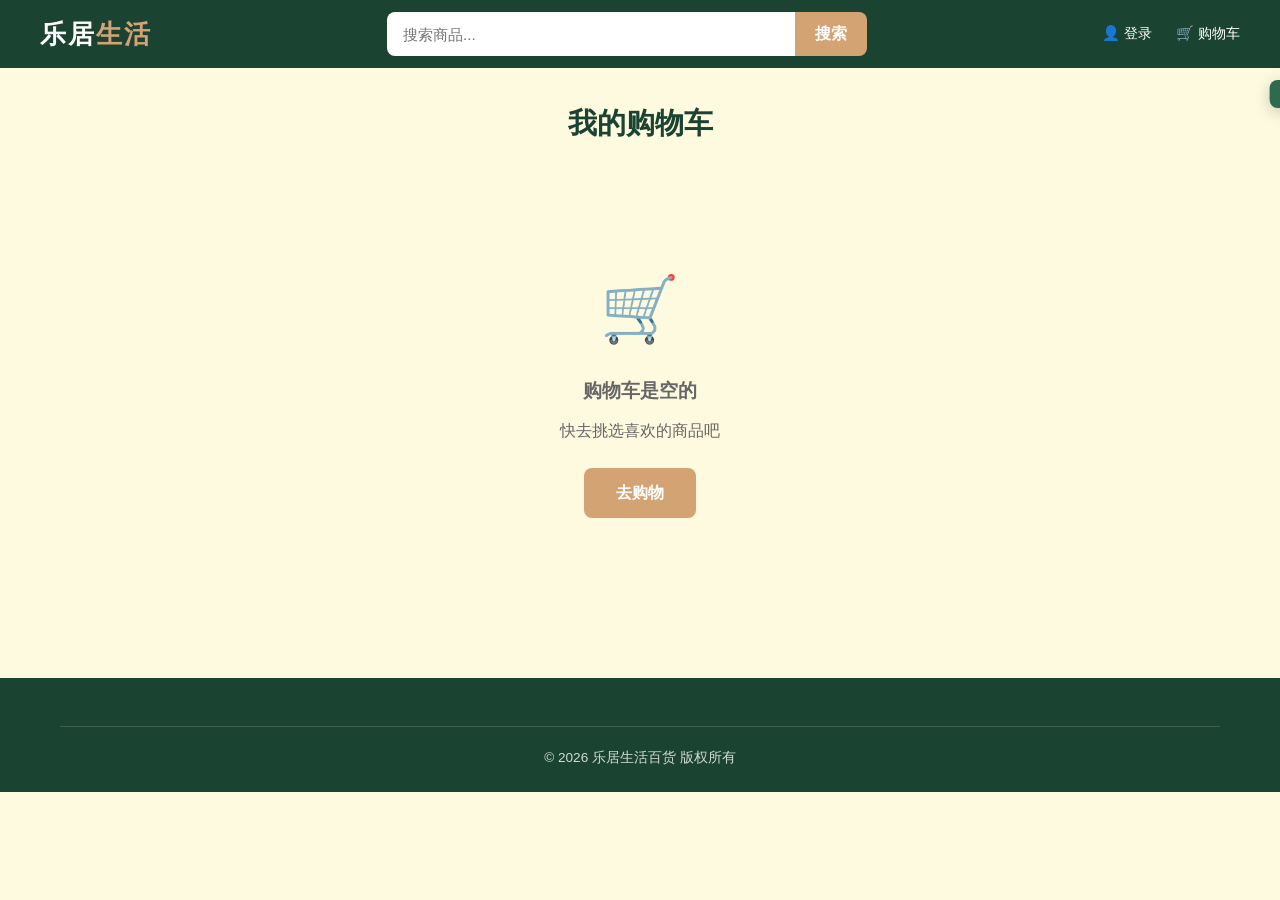
==== cart.html @ b3334b3d "feat: 创建乐居生活家居百货电商网站 完整的前端电商网站，包含以下功能模块： - 首页：Hero横幅、热门分类、热销推荐、新品上市 - 商品列表：分类筛选、价格区间、排序功能 - 商品详情：图片展" ====
<!DOCTYPE html>
<html lang="zh-CN">
<head>
  <meta charset="UTF-8">
  <meta name="viewport" content="width=device-width, initial-scale=1.0">
  <title>购物车 - 乐居生活</title>
  <link rel="stylesheet" href="css/style.css">
</head>
<body>

<header class="site-header">
  <div class="container header-top">
    <div class="logo"><a href="store.html">乐居<span>生活</span></a></div>
    <div class="header-search">
      <input type="text" id="searchInput" placeholder="搜索商品...">
      <button onclick="handleSearch()">搜索</button>
    </div>
    <div class="header-actions">
      <a href="login.html" id="userLink">&#x1F464; 登录</a>
      <a href="cart.html">&#x1F6D2; 购物车 <span class="cart-count" id="cartCount">0</span></a>
    </div>
  </div>
</header>

<div class="container">
  <h2 class="section-title" style="padding-top:32px">我的购物车</h2>
  <div class="cart-page" id="cartPage">
    <!-- 由 JS 渲染 -->
  </div>
</div>

<footer class="site-footer" style="margin-top:60px">
  <div class="container">
    <div class="footer-bottom">&copy; 2026 乐居生活百货 版权所有</div>
  </div>
</footer>

<div class="toast" id="toast"></div>
<script src="js/app.js"></script>
<script>
  function renderCart() {
    const cart = getCart();
    const page = document.getElementById('cartPage');

    if (cart.length === 0) {
      page.innerHTML = `
        <div class="cart-empty" style="grid-column:1/-1">
          <div class="icon">&#x1F6D2;</div>
          <h3>购物车是空的</h3>
          <p style="margin:12px 0 24px">快去挑选喜欢的商品吧</p>
          <a href="products.html" class="btn btn-primary">去购物</a>
        </div>`;
      return;
    }

    let subtotal = 0;
    let itemsHtml = '';
    cart.forEach(item => {
      const p = products.find(pr => pr.id === item.id);
      if (!p) return;
      const lineTotal = p.price * item.qty;
      subtotal += lineTotal;
      itemsHtml += `
        <div class="cart-item">
          <div class="cart-item-image">${p.icon}</div>
          <div class="cart-item-info">
            <h3><a href="product-detail.html?id=${p.id}">${p.name}</a></h3>
            <p class="spec">${getCategoryName(p.category)}</p>
            <div class="quantity-selector" style="margin:0">
              <button onclick="updateQty(${p.id}, -1)">-</button>
              <input type="number" value="${item.qty}" min="1" max="${p.stock}" onchange="setQty(${p.id}, this.value)" style="width:48px">
              <button onclick="updateQty(${p.id}, 1)">+</button>
            </div>
          </div>
          <div style="text-align:right">
            <div class="cart-item-price">&yen;${lineTotal.toFixed(2)}</div>
            <button class="cart-item-remove" onclick="removeFromCart(${p.id})">删除</button>
          </div>
        </div>`;
    });

    const shipping = subtotal >= 99 ? 0 : 10;
    const total = subtotal + shipping;

    page.innerHTML = `
      <div class="cart-items">${itemsHtml}</div>
      <div class="cart-summary">
        <h2>订单摘要</h2>
        <div class="summary-row"><span>商品小计</span><span>&yen;${subtotal.toFixed(2)}</span></div>
        <div class="summary-row"><span>运费</span><span>${shipping === 0 ? '免运费' : '&yen;' + shipping.toFixed(2)}</span></div>
        ${subtotal < 99 ? '<div class="summary-row" style="font-size:.85rem;color:var(--accent)">再购 &yen;' + (99 - subtotal).toFixed(2) + ' 即可免运费</div>' : ''}
        <div class="summary-row total"><span>合计</span><span>&yen;${total.toFixed(2)}</span></div>
        <a href="checkout.html" class="btn btn-primary btn-block" style="margin-top:20px">去结算</a>
        <a href="products.html" class="btn btn-outline btn-block" style="margin-top:10px;border-color:var(--primary);color:var(--primary)">继续购物</a>
      </div>`;
  }

  function updateQty(id, delta) {
    const cart = getCart();
    const item = cart.find(i => i.id === id);
    if (item) {
      item.qty += delta;
      if (item.qty < 1) item.qty = 1;
      const p = products.find(pr => pr.id === id);
      if (p && item.qty > p.stock) item.qty = p.stock;
      saveCart(cart);
      renderCart();
      updateCartCount();
    }
  }

  function setQty(id, val) {
    const cart = getCart();
    const item = cart.find(i => i.id === id);
    if (item) {
      let q = parseInt(val);
      if (isNaN(q) || q < 1) q = 1;
      const p = products.find(pr => pr.id === id);
      if (p && q > p.stock) q = p.stock;
      item.qty = q;
      saveCart(cart);
      renderCart();
      updateCartCount();
    }
  }

  function removeFromCart(id) {
    let cart = getCart().filter(i => i.id !== id);
    saveCart(cart);
    renderCart();
    updateCartCount();
    showToast('已从购物车移除');
  }

  renderCart();
  updateCartCount();
  updateUserLink();
</script>
</body>
</html>
---- css/style.css ----
/* ========== 基础重置与变量 ========== */
:root {
  --primary: #2d6a4f;
  --primary-light: #40916c;
  --primary-dark: #1b4332;
  --accent: #d4a373;
  --accent-light: #e9c46a;
  --bg: #fefae0;
  --bg-light: #fff;
  --text: #333;
  --text-light: #666;
  --border: #e0e0e0;
  --shadow: 0 2px 12px rgba(0,0,0,.08);
  --radius: 8px;
  --max-width: 1200px;
}

*, *::before, *::after { margin: 0; padding: 0; box-sizing: border-box; }

body {
  font-family: "PingFang SC", "Hiragino Sans GB", "Microsoft YaHei", sans-serif;
  color: var(--text);
  background: var(--bg);
  line-height: 1.6;
}

a { color: inherit; text-decoration: none; }
img { max-width: 100%; display: block; }
button, input, select, textarea { font-family: inherit; font-size: inherit; }
ul { list-style: none; }

.container { max-width: var(--max-width); margin: 0 auto; padding: 0 20px; }

/* ========== 头部导航 ========== */
.site-header {
  background: var(--primary-dark);
  color: #fff;
  position: sticky;
  top: 0;
  z-index: 1000;
}

.header-top {
  display: flex;
  align-items: center;
  justify-content: space-between;
  padding: 12px 0;
}

.logo {
  font-size: 1.6rem;
  font-weight: 700;
  letter-spacing: 2px;
}

.logo span { color: var(--accent); }

.header-search {
  flex: 1;
  max-width: 480px;
  margin: 0 40px;
  display: flex;
}

.header-search input {
  flex: 1;
  padding: 10px 16px;
  border: none;
  border-radius: var(--radius) 0 0 var(--radius);
  outline: none;
  font-size: .95rem;
}

.header-search button {
  padding: 10px 20px;
  background: var(--accent);
  border: none;
  border-radius: 0 var(--radius) var(--radius) 0;
  color: #fff;
  cursor: pointer;
  font-weight: 600;
  transition: background .2s;
}

.header-search button:hover { background: var(--accent-light); }

.header-actions {
  display: flex;
  align-items: center;
  gap: 24px;
}

.header-actions a {
  color: #fff;
  font-size: .9rem;
  display: flex;
  align-items: center;
  gap: 6px;
  transition: color .2s;
}

.header-actions a:hover { color: var(--accent); }

.cart-count {
  background: var(--accent);
  color: #fff;
  font-size: .75rem;
  padding: 1px 7px;
  border-radius: 10px;
  margin-left: 2px;
}

/* 主导航 */
.main-nav {
  background: var(--primary);
}

.main-nav ul {
  display: flex;
  gap: 0;
}

.main-nav a {
  display: block;
  padding: 10px 24px;
  color: #fff;
  font-size: .95rem;
  transition: background .2s;
}

.main-nav a:hover,
.main-nav a.active {
  background: var(--primary-light);
}

/* ========== Hero 横幅 ========== */
.hero {
  background: linear-gradient(135deg, var(--primary-dark) 0%, var(--primary) 100%);
  color: #fff;
  padding: 80px 0;
  text-align: center;
}

.hero h1 {
  font-size: 2.8rem;
  margin-bottom: 16px;
  font-weight: 700;
}

.hero p {
  font-size: 1.2rem;
  opacity: .9;
  margin-bottom: 32px;
}

.btn {
  display: inline-block;
  padding: 12px 32px;
  border-radius: var(--radius);
  font-weight: 600;
  cursor: pointer;
  transition: all .2s;
  border: none;
  font-size: 1rem;
}

.btn-primary {
  background: var(--accent);
  color: #fff;
}

.btn-primary:hover { background: var(--accent-light); }

.btn-outline {
  border: 2px solid #fff;
  color: #fff;
  background: transparent;
}

.btn-outline:hover {
  background: #fff;
  color: var(--primary-dark);
}

.btn-sm { padding: 8px 20px; font-size: .9rem; }

.btn-block { display: block; width: 100%; text-align: center; }

/* ========== 分类区域 ========== */
.section { padding: 60px 0; }

.section-title {
  text-align: center;
  font-size: 1.8rem;
  margin-bottom: 12px;
  color: var(--primary-dark);
}

.section-subtitle {
  text-align: center;
  color: var(--text-light);
  margin-bottom: 40px;
}

.categories-grid {
  display: grid;
  grid-template-columns: repeat(auto-fit, minmax(180px, 1fr));
  gap: 20px;
}

.category-card {
  background: var(--bg-light);
  border-radius: var(--radius);
  padding: 30px 20px;
  text-align: center;
  box-shadow: var(--shadow);
  transition: transform .2s, box-shadow .2s;
  cursor: pointer;
}

.category-card:hover {
  transform: translateY(-4px);
  box-shadow: 0 8px 24px rgba(0,0,0,.12);
}

.category-icon {
  font-size: 2.5rem;
  margin-bottom: 12px;
}

.category-card h3 {
  font-size: 1.05rem;
  color: var(--primary-dark);
}

/* ========== 商品卡片 ========== */
.products-grid {
  display: grid;
  grid-template-columns: repeat(auto-fill, minmax(260px, 1fr));
  gap: 24px;
}

.product-card {
  background: var(--bg-light);
  border-radius: var(--radius);
  overflow: hidden;
  box-shadow: var(--shadow);
  transition: transform .2s, box-shadow .2s;
}

.product-card:hover {
  transform: translateY(-4px);
  box-shadow: 0 8px 24px rgba(0,0,0,.12);
}

.product-image {
  width: 100%;
  height: 240px;
  background: #f0ead2;
  display: flex;
  align-items: center;
  justify-content: center;
  font-size: 4rem;
  color: var(--primary);
  position: relative;
}

.product-badge {
  position: absolute;
  top: 12px;
  left: 12px;
  background: #e63946;
  color: #fff;
  padding: 3px 10px;
  border-radius: 4px;
  font-size: .8rem;
  font-weight: 600;
}

.product-info { padding: 16px; }

.product-info h3 {
  font-size: 1rem;
  margin-bottom: 8px;
  color: var(--text);
}

.product-info .desc {
  font-size: .85rem;
  color: var(--text-light);
  margin-bottom: 12px;
  display: -webkit-box;
  -webkit-line-clamp: 2;
  -webkit-box-orient: vertical;
  overflow: hidden;
}

.product-price {
  display: flex;
  align-items: baseline;
  gap: 8px;
  margin-bottom: 12px;
}

.price-current {
  font-size: 1.3rem;
  font-weight: 700;
  color: #e63946;
}

.price-original {
  font-size: .9rem;
  color: #999;
  text-decoration: line-through;
}

.product-actions {
  display: flex;
  gap: 8px;
}

.product-actions .btn { flex: 1; text-align: center; }

/* ========== 商品详情页 ========== */
.product-detail {
  display: grid;
  grid-template-columns: 1fr 1fr;
  gap: 48px;
  padding: 40px 0;
}

.detail-gallery {
  background: #f0ead2;
  border-radius: var(--radius);
  display: flex;
  align-items: center;
  justify-content: center;
  min-height: 400px;
  font-size: 8rem;
  color: var(--primary);
}

.detail-info h1 {
  font-size: 1.6rem;
  margin-bottom: 12px;
}

.detail-info .price {
  font-size: 2rem;
  color: #e63946;
  font-weight: 700;
  margin-bottom: 20px;
}

.detail-info .meta {
  color: var(--text-light);
  font-size: .9rem;
  margin-bottom: 24px;
  line-height: 2;
}

.quantity-selector {
  display: flex;
  align-items: center;
  gap: 0;
  margin-bottom: 24px;
}

.quantity-selector button {
  width: 36px;
  height: 36px;
  border: 1px solid var(--border);
  background: var(--bg-light);
  cursor: pointer;
  font-size: 1.2rem;
  display: flex;
  align-items: center;
  justify-content: center;
}

.quantity-selector input {
  width: 60px;
  height: 36px;
  border: 1px solid var(--border);
  border-left: none;
  border-right: none;
  text-align: center;
  font-size: 1rem;
}

.detail-actions {
  display: flex;
  gap: 12px;
  margin-bottom: 32px;
}

.detail-tabs { margin-top: 20px; }

.tab-headers {
  display: flex;
  border-bottom: 2px solid var(--border);
}

.tab-headers button {
  padding: 10px 24px;
  background: none;
  border: none;
  cursor: pointer;
  font-size: .95rem;
  color: var(--text-light);
  border-bottom: 2px solid transparent;
  margin-bottom: -2px;
  transition: all .2s;
}

.tab-headers button.active {
  color: var(--primary);
  border-bottom-color: var(--primary);
}

.tab-content { padding: 20px 0; font-size: .95rem; line-height: 1.8; }

/* ========== 购物车 ========== */
.cart-page {
  display: grid;
  grid-template-columns: 1fr 360px;
  gap: 32px;
  padding: 40px 0;
}

.cart-items { background: var(--bg-light); border-radius: var(--radius); padding: 24px; }

.cart-item {
  display: flex;
  gap: 20px;
  padding: 20px 0;
  border-bottom: 1px solid var(--border);
  align-items: center;
}

.cart-item:last-child { border-bottom: none; }

.cart-item-image {
  width: 100px;
  height: 100px;
  background: #f0ead2;
  border-radius: var(--radius);
  display: flex;
  align-items: center;
  justify-content: center;
  font-size: 2.5rem;
  flex-shrink: 0;
}

.cart-item-info { flex: 1; }

.cart-item-info h3 { font-size: 1rem; margin-bottom: 4px; }

.cart-item-info .spec { font-size: .85rem; color: var(--text-light); margin-bottom: 8px; }

.cart-item-price {
  font-size: 1.1rem;
  font-weight: 700;
  color: #e63946;
}

.cart-item-remove {
  background: none;
  border: none;
  color: #999;
  cursor: pointer;
  font-size: .85rem;
  transition: color .2s;
}

.cart-item-remove:hover { color: #e63946; }

.cart-empty {
  text-align: center;
  padding: 60px 20px;
  color: var(--text-light);
}

.cart-empty .icon { font-size: 4rem; margin-bottom: 16px; }

.cart-summary {
  background: var(--bg-light);
  border-radius: var(--radius);
  padding: 24px;
  position: sticky;
  top: 100px;
  height: fit-content;
}

.cart-summary h2 { font-size: 1.2rem; margin-bottom: 20px; padding-bottom: 16px; border-bottom: 1px solid var(--border); }

.summary-row {
  display: flex;
  justify-content: space-between;
  margin-bottom: 12px;
  font-size: .95rem;
}

.summary-row.total {
  font-size: 1.2rem;
  font-weight: 700;
  color: #e63946;
  padding-top: 16px;
  border-top: 1px solid var(--border);
  margin-top: 8px;
}

/* ========== 结算页 ========== */
.checkout-page {
  display: grid;
  grid-template-columns: 1fr 400px;
  gap: 32px;
  padding: 40px 0;
}

.form-section {
  background: var(--bg-light);
  border-radius: var(--radius);
  padding: 24px;
  margin-bottom: 24px;
}

.form-section h2 {
  font-size: 1.2rem;
  margin-bottom: 20px;
  padding-bottom: 12px;
  border-bottom: 1px solid var(--border);
}

.form-group { margin-bottom: 16px; }

.form-group label {
  display: block;
  font-size: .9rem;
  margin-bottom: 6px;
  font-weight: 500;
}

.form-group input,
.form-group select,
.form-group textarea {
  width: 100%;
  padding: 10px 14px;
  border: 1px solid var(--border);
  border-radius: var(--radius);
  outline: none;
  transition: border-color .2s;
}

.form-group input:focus,
.form-group select:focus,
.form-group textarea:focus {
  border-color: var(--primary);
}

.form-row {
  display: grid;
  grid-template-columns: 1fr 1fr;
  gap: 16px;
}

.payment-methods { display: flex; flex-direction: column; gap: 12px; }

.payment-option {
  display: flex;
  align-items: center;
  gap: 12px;
  padding: 14px;
  border: 2px solid var(--border);
  border-radius: var(--radius);
  cursor: pointer;
  transition: border-color .2s;
}

.payment-option:hover,
.payment-option.selected {
  border-color: var(--primary);
}

.payment-option input[type="radio"] { accent-color: var(--primary); }

/* ========== 登录注册 ========== */
.auth-page {
  max-width: 460px;
  margin: 60px auto;
  padding: 0 20px;
}

.auth-card {
  background: var(--bg-light);
  border-radius: var(--radius);
  padding: 40px;
  box-shadow: var(--shadow);
}

.auth-card h1 {
  text-align: center;
  font-size: 1.6rem;
  margin-bottom: 8px;
  color: var(--primary-dark);
}

.auth-card .subtitle {
  text-align: center;
  color: var(--text-light);
  margin-bottom: 32px;
}

.auth-tabs {
  display: flex;
  margin-bottom: 24px;
  border-bottom: 2px solid var(--border);
}

.auth-tabs button {
  flex: 1;
  padding: 12px;
  background: none;
  border: none;
  font-size: 1rem;
  cursor: pointer;
  color: var(--text-light);
  border-bottom: 2px solid transparent;
  margin-bottom: -2px;
  transition: all .2s;
}

.auth-tabs button.active {
  color: var(--primary);
  border-bottom-color: var(--primary);
}

.auth-form { display: none; }
.auth-form.active { display: block; }

.auth-footer {
  text-align: center;
  margin-top: 24px;
  font-size: .85rem;
  color: var(--text-light);
}

.auth-footer a { color: var(--primary); font-weight: 500; }

/* ========== 页脚 ========== */
.site-footer {
  background: var(--primary-dark);
  color: rgba(255,255,255,.8);
  padding: 48px 0 24px;
}

.footer-grid {
  display: grid;
  grid-template-columns: 2fr 1fr 1fr 1fr;
  gap: 40px;
  margin-bottom: 32px;
}

.footer-about .logo { margin-bottom: 12px; }
.footer-about p { font-size: .9rem; line-height: 1.8; }

.footer-col h3 {
  color: #fff;
  margin-bottom: 16px;
  font-size: 1rem;
}

.footer-col li { margin-bottom: 8px; }
.footer-col a { font-size: .9rem; transition: color .2s; }
.footer-col a:hover { color: var(--accent); }

.footer-bottom {
  border-top: 1px solid rgba(255,255,255,.15);
  padding-top: 20px;
  text-align: center;
  font-size: .85rem;
}

/* ========== 消息提示 ========== */
.toast {
  position: fixed;
  top: 80px;
  right: 20px;
  background: var(--primary);
  color: #fff;
  padding: 14px 24px;
  border-radius: var(--radius);
  box-shadow: 0 4px 16px rgba(0,0,0,.2);
  z-index: 9999;
  transform: translateX(120%);
  transition: transform .3s ease;
}

.toast.show { transform: translateX(0); }

/* ========== 人性化体验增强 ========== */

/* 平滑滚动 */
html { scroll-behavior: smooth; }

/* 更大的触控目标（移动端友好，最小44px） */
button, a.btn, .main-nav a, .quantity-selector button {
  min-height: 44px;
  min-width: 44px;
}

/* 焦点可见性（键盘导航无障碍） */
a:focus-visible, button:focus-visible, input:focus-visible, select:focus-visible, textarea:focus-visible {
  outline: 3px solid var(--accent);
  outline-offset: 2px;
}

/* 加入购物车按钮点击反馈动画 */
.btn:active {
  transform: scale(0.96);
}

/* 商品卡片图片悬停缩放效果 */
.product-image { overflow: hidden; }
.product-card:hover .product-image { background: #e9e5ce; }

/* 更好的输入框体验 */
.form-group input, .form-group select, .form-group textarea {
  padding: 12px 16px;
  font-size: .95rem;
}

.form-group input::placeholder, .form-group textarea::placeholder {
  color: #bbb;
}

/* 数量选择器按钮悬停 */
.quantity-selector button:hover {
  background: var(--primary);
  color: #fff;
  border-color: var(--primary);
}

.quantity-selector button:active {
  transform: scale(0.9);
}

/* 购物车条目悬停高亮 */
.cart-item {
  transition: background .2s;
  border-radius: var(--radius);
  padding-left: 12px;
  padding-right: 12px;
}

.cart-item:hover { background: #fafaf0; }

/* 导航条目悬停下划线指示 */
.main-nav a {
  position: relative;
}

.main-nav a::after {
  content: '';
  position: absolute;
  bottom: 0;
  left: 50%;
  width: 0;
  height: 2px;
  background: var(--accent);
  transition: all .3s;
  transform: translateX(-50%);
}

.main-nav a:hover::after,
.main-nav a.active::after {
  width: 60%;
}

/* 面包屑导航样式 */
.breadcrumb {
  padding: 16px 0;
  font-size: .85rem;
  color: var(--text-light);
}

.breadcrumb a { color: var(--primary); }
.breadcrumb a:hover { text-decoration: underline; }

/* 加载占位动画 */
@keyframes shimmer {
  0% { background-position: -200% 0; }
  100% { background-position: 200% 0; }
}

.skeleton {
  background: linear-gradient(90deg, #f0f0f0 25%, #e0e0e0 50%, #f0f0f0 75%);
  background-size: 200% 100%;
  animation: shimmer 1.5s infinite;
  border-radius: var(--radius);
}

/* 页面渐入动画 */
@keyframes fadeInUp {
  from { opacity: 0; transform: translateY(20px); }
  to { opacity: 1; transform: translateY(0); }
}

.product-card {
  animation: fadeInUp .4s ease forwards;
}

.product-card:nth-child(2) { animation-delay: .05s; }
.product-card:nth-child(3) { animation-delay: .1s; }
.product-card:nth-child(4) { animation-delay: .15s; }

/* 选择文字的颜色 */
::selection {
  background: var(--primary-light);
  color: #fff;
}

/* 滚动条美化 */
::-webkit-scrollbar { width: 8px; height: 8px; }
::-webkit-scrollbar-track { background: transparent; }
::-webkit-scrollbar-thumb { background: var(--primary-light); border-radius: 4px; }
::-webkit-scrollbar-thumb:hover { background: var(--primary); }

/* ========== 响应式 ========== */
@media (max-width: 900px) {
  .header-search { display: none; }
  .footer-grid { grid-template-columns: 1fr 1fr; }
  .product-detail { grid-template-columns: 1fr; }
  .cart-page { grid-template-columns: 1fr; }
  .checkout-page { grid-template-columns: 1fr; }
}

@media (max-width: 600px) {
  .hero h1 { font-size: 1.8rem; }
  .hero { padding: 48px 0; }
  .section { padding: 40px 0; }
  .main-nav ul { overflow-x: auto; -webkit-overflow-scrolling: touch; scrollbar-width: none; }
  .main-nav ul::-webkit-scrollbar { display: none; }
  .main-nav a { white-space: nowrap; padding: 10px 16px; font-size: .85rem; }
  .footer-grid { grid-template-columns: 1fr; }
  .header-actions { gap: 16px; }
  .categories-grid { grid-template-columns: repeat(3, 1fr); gap: 12px; }
  .category-card { padding: 20px 12px; }
  .category-icon { font-size: 2rem; }
  .products-grid { grid-template-columns: repeat(2, 1fr); gap: 12px; }
  .product-image { height: 160px; font-size: 3rem; }
  .product-info { padding: 12px; }
  .product-info h3 { font-size: .9rem; }
  .product-actions { flex-direction: column; }
  .btn-sm { padding: 10px 12px; font-size: .85rem; }
  .form-row { grid-template-columns: 1fr; }
  .auth-card { padding: 24px; }
  .detail-actions { flex-direction: column; }
  .detail-actions .btn { text-align: center; }
}
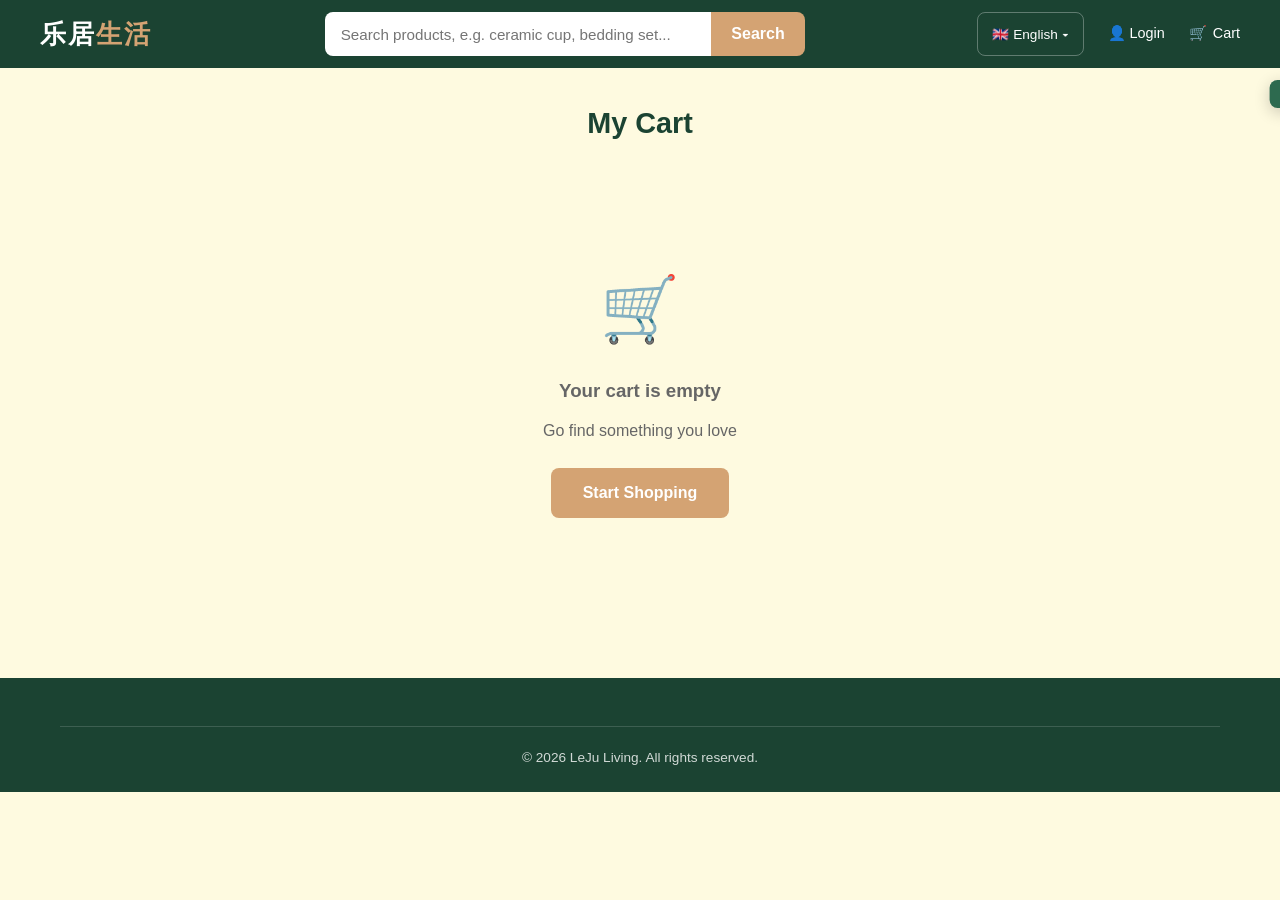
==== commit 64a255a7: "feat: 添加多语言支持（中/英/意/日），基于IP自动切换 - 支持4种语言：中文、English、Italiano、日本語 - 基于用户IP地址自动检测所在国家并切换对应语言 - 浏览器语言作为" ====
--- a/cart.html
+++ b/cart.html
@@ -12,32 +12,37 @@
   <div class="container header-top">
     <div class="logo"><a href="store.html">乐居<span>生活</span></a></div>
     <div class="header-search">
-      <input type="text" id="searchInput" placeholder="搜索商品...">
-      <button onclick="handleSearch()">搜索</button>
+      <input type="text" id="searchInput">
+      <button onclick="handleSearch()" id="searchBtn"></button>
     </div>
     <div class="header-actions">
-      <a href="login.html" id="userLink">&#x1F464; 登录</a>
-      <a href="cart.html">&#x1F6D2; 购物车 <span class="cart-count" id="cartCount">0</span></a>
+      <div id="langSwitcher"></div>
+      <a href="login.html" id="userLink">&#x1F464;</a>
+      <a href="cart.html">&#x1F6D2; <span id="cartLabel"></span> <span class="cart-count" id="cartCount">0</span></a>
     </div>
   </div>
 </header>
 
 <div class="container">
-  <h2 class="section-title" style="padding-top:32px">我的购物车</h2>
-  <div class="cart-page" id="cartPage">
-    <!-- 由 JS 渲染 -->
-  </div>
+  <h2 class="section-title" style="padding-top:32px" id="cartTitle"></h2>
+  <div class="cart-page" id="cartPage"></div>
 </div>
 
 <footer class="site-footer" style="margin-top:60px">
   <div class="container">
-    <div class="footer-bottom">&copy; 2026 乐居生活百货 版权所有</div>
+    <div class="footer-bottom" id="footerCopyright"></div>
   </div>
 </footer>
 
 <div class="toast" id="toast"></div>
+<script src="js/i18n.js"></script>
 <script src="js/app.js"></script>
 <script>
+  applyPageI18n();
+  setText('cartTitle', t('cart_title'));
+
+  const FREE_SHIPPING_THRESHOLD = 99;
+
   function renderCart() {
     const cart = getCart();
     const page = document.getElementById('cartPage');
@@ -46,9 +51,9 @@
       page.innerHTML = `
         <div class="cart-empty" style="grid-column:1/-1">
           <div class="icon">&#x1F6D2;</div>
-          <h3>购物车是空的</h3>
-          <p style="margin:12px 0 24px">快去挑选喜欢的商品吧</p>
-          <a href="products.html" class="btn btn-primary">去购物</a>
+          <h3>${t('cart_empty_title')}</h3>
+          <p style="margin:12px 0 24px">${t('cart_empty_subtitle')}</p>
+          <a href="products.html" class="btn btn-primary">${t('cart_go_shopping')}</a>
         </div>`;
       return;
     }
@@ -64,7 +69,7 @@
         <div class="cart-item">
           <div class="cart-item-image">${p.icon}</div>
           <div class="cart-item-info">
-            <h3><a href="product-detail.html?id=${p.id}">${p.name}</a></h3>
+            <h3><a href="product-detail.html?id=${p.id}">${getProductName(p)}</a></h3>
             <p class="spec">${getCategoryName(p.category)}</p>
             <div class="quantity-selector" style="margin:0">
               <button onclick="updateQty(${p.id}, -1)">-</button>
@@ -73,25 +78,26 @@
             </div>
           </div>
           <div style="text-align:right">
-            <div class="cart-item-price">&yen;${lineTotal.toFixed(2)}</div>
-            <button class="cart-item-remove" onclick="removeFromCart(${p.id})">删除</button>
+            <div class="cart-item-price">${formatPrice(lineTotal)}</div>
+            <button class="cart-item-remove" onclick="removeFromCart(${p.id})">${t('cart_remove')}</button>
           </div>
         </div>`;
     });
 
-    const shipping = subtotal >= 99 ? 0 : 10;
+    const shipping = subtotal >= FREE_SHIPPING_THRESHOLD ? 0 : 10;
     const total = subtotal + shipping;
+    const gap = FREE_SHIPPING_THRESHOLD - subtotal;
 
     page.innerHTML = `
       <div class="cart-items">${itemsHtml}</div>
       <div class="cart-summary">
-        <h2>订单摘要</h2>
-        <div class="summary-row"><span>商品小计</span><span>&yen;${subtotal.toFixed(2)}</span></div>
-        <div class="summary-row"><span>运费</span><span>${shipping === 0 ? '免运费' : '&yen;' + shipping.toFixed(2)}</span></div>
-        ${subtotal < 99 ? '<div class="summary-row" style="font-size:.85rem;color:var(--accent)">再购 &yen;' + (99 - subtotal).toFixed(2) + ' 即可免运费</div>' : ''}
-        <div class="summary-row total"><span>合计</span><span>&yen;${total.toFixed(2)}</span></div>
-        <a href="checkout.html" class="btn btn-primary btn-block" style="margin-top:20px">去结算</a>
-        <a href="products.html" class="btn btn-outline btn-block" style="margin-top:10px;border-color:var(--primary);color:var(--primary)">继续购物</a>
+        <h2>${t('order_summary')}</h2>
+        <div class="summary-row"><span>${t('subtotal')}</span><span>${formatPrice(subtotal)}</span></div>
+        <div class="summary-row"><span>${t('shipping')}</span><span>${shipping === 0 ? t('free_shipping') : formatPrice(shipping)}</span></div>
+        ${gap > 0 ? `<div class="summary-row" style="font-size:.85rem;color:var(--accent)">${t('shipping_hint').replace('{n}', convertPrice(gap).toFixed(2))}</div>` : ''}
+        <div class="summary-row total"><span>${t('total')}</span><span>${formatPrice(total)}</span></div>
+        <a href="checkout.html" class="btn btn-primary btn-block" style="margin-top:20px">${t('go_checkout')}</a>
+        <a href="products.html" class="btn btn-outline btn-block" style="margin-top:10px;border-color:var(--primary);color:var(--primary)">${t('continue_shopping')}</a>
       </div>`;
   }
 
@@ -129,7 +135,7 @@
     saveCart(cart);
     renderCart();
     updateCartCount();
-    showToast('已从购物车移除');
+    showToast(t('cart_removed'));
   }
 
   renderCart();
--- a/css/style.css
+++ b/css/style.css
@@ -697,6 +697,58 @@
 }
 
 .toast.show { transform: translateX(0); }
+
+/* ========== 语言切换器 ========== */
+.lang-switcher {
+  position: relative;
+  display: inline-block;
+}
+
+.lang-current {
+  background: transparent;
+  border: 1px solid rgba(255,255,255,.3);
+  color: #fff;
+  padding: 6px 14px;
+  border-radius: var(--radius);
+  cursor: pointer;
+  font-size: .85rem;
+  white-space: nowrap;
+  transition: all .2s;
+}
+
+.lang-current:hover { border-color: var(--accent); }
+
+.lang-dropdown {
+  position: absolute;
+  top: 100%;
+  right: 0;
+  margin-top: 6px;
+  background: var(--bg-light);
+  border-radius: var(--radius);
+  box-shadow: 0 8px 24px rgba(0,0,0,.15);
+  overflow: hidden;
+  display: none;
+  min-width: 140px;
+  z-index: 1001;
+}
+
+.lang-switcher.open .lang-dropdown { display: block; }
+
+.lang-dropdown button {
+  display: block;
+  width: 100%;
+  padding: 10px 16px;
+  border: none;
+  background: none;
+  text-align: left;
+  cursor: pointer;
+  font-size: .9rem;
+  color: var(--text);
+  transition: background .15s;
+}
+
+.lang-dropdown button:hover { background: var(--bg); }
+.lang-dropdown button.active { background: var(--bg); color: var(--primary); font-weight: 600; }
 
 /* ========== 人性化体验增强 ========== */
 
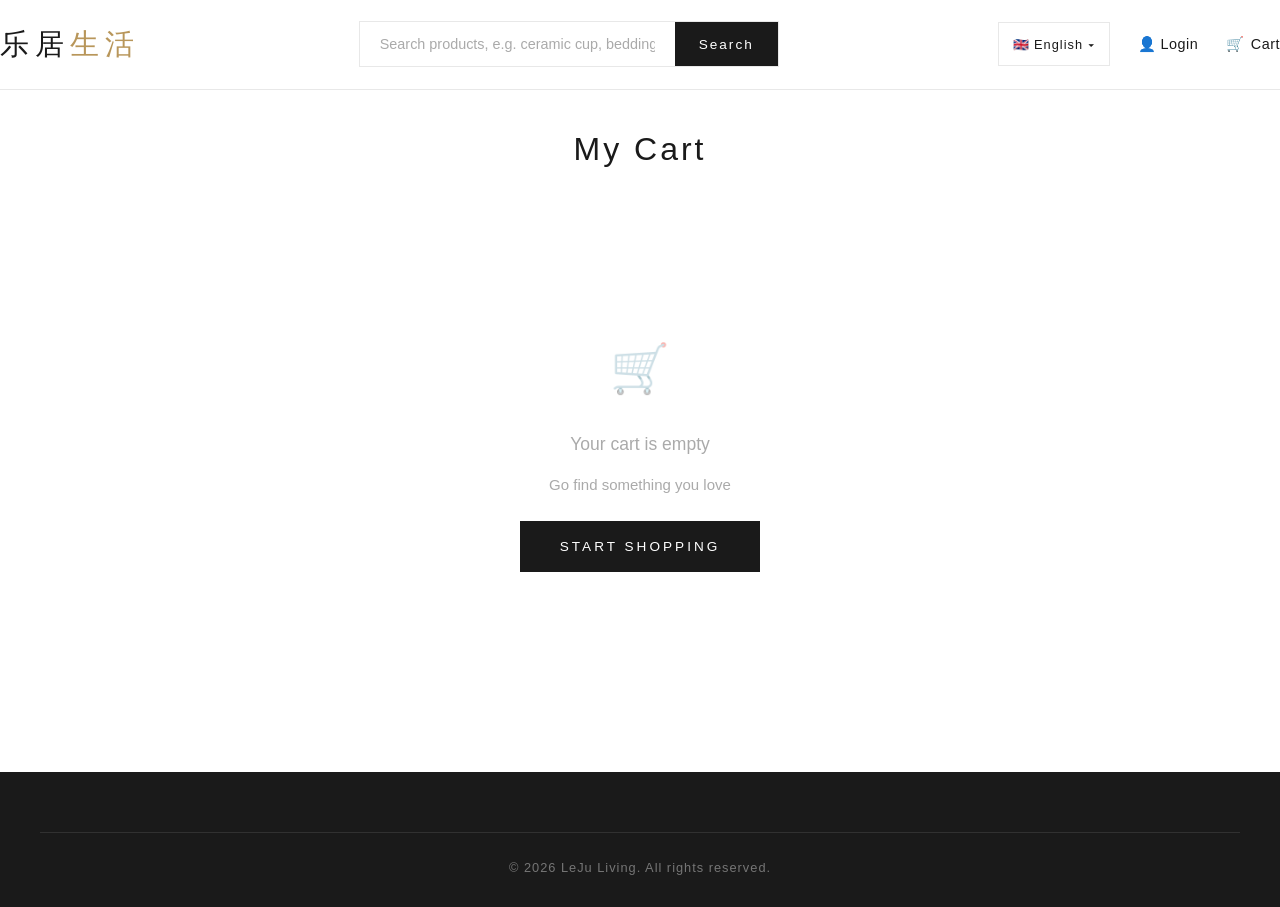
==== commit c5e10033: "feat: 为全部16款商品添加真实产品照片（Unsplash免费图源） 图片系统： - 每款商品配置3-4张高清产品图（Unsplash CDN，600x600px） - 智能降级机制：图片加载失败" ====
--- a/cart.html
+++ b/cart.html
@@ -67,7 +67,7 @@
       subtotal += lineTotal;
       itemsHtml += `
         <div class="cart-item">
-          <div class="cart-item-image">${p.icon}</div>
+          <div class="cart-item-image">${renderProductImage(p, 'card')}</div>
           <div class="cart-item-info">
             <h3><a href="product-detail.html?id=${p.id}">${getProductName(p)}</a></h3>
             <p class="spec">${getCategoryName(p.category)}</p>
--- a/css/style.css
+++ b/css/style.css
@@ -1,440 +1,947 @@
-/* ========== 基础重置与变量 ========== */
+/* ========================================
+   乐居生活 - Homary 高端极简风格
+   ======================================== */
+
+/* Google Fonts 替代 - 使用系统高级字体 */
 :root {
-  --primary: #2d6a4f;
-  --primary-light: #40916c;
-  --primary-dark: #1b4332;
-  --accent: #d4a373;
-  --accent-light: #e9c46a;
-  --bg: #fefae0;
+  --primary: #1a1a1a;
+  --primary-light: #333;
+  --primary-dark: #000;
+  --accent: #b8965a;
+  --accent-light: #d4af6e;
+  --accent-dark: #96783e;
+  --bg: #ffffff;
   --bg-light: #fff;
-  --text: #333;
-  --text-light: #666;
-  --border: #e0e0e0;
-  --shadow: 0 2px 12px rgba(0,0,0,.08);
-  --radius: 8px;
-  --max-width: 1200px;
+  --bg-warm: #f8f6f3;
+  --bg-cool: #f5f5f5;
+  --text: #1a1a1a;
+  --text-light: #777;
+  --text-muted: #aaa;
+  --border: #e8e8e8;
+  --border-light: #f0f0f0;
+  --shadow: 0 1px 3px rgba(0,0,0,.04);
+  --shadow-hover: 0 8px 30px rgba(0,0,0,.08);
+  --radius: 0px;
+  --max-width: 1320px;
+  --header-height: 120px;
+  --transition: .3s cubic-bezier(.25,.1,.25,1);
 }
 
 *, *::before, *::after { margin: 0; padding: 0; box-sizing: border-box; }
 
 body {
-  font-family: "PingFang SC", "Hiragino Sans GB", "Microsoft YaHei", sans-serif;
+  font-family: -apple-system, "SF Pro Display", "Helvetica Neue", "PingFang SC", "Hiragino Sans GB", "Microsoft YaHei", sans-serif;
   color: var(--text);
   background: var(--bg);
-  line-height: 1.6;
+  line-height: 1.7;
+  font-size: 15px;
+  -webkit-font-smoothing: antialiased;
+  -moz-osx-font-smoothing: grayscale;
 }
 
 a { color: inherit; text-decoration: none; }
 img { max-width: 100%; display: block; }
 button, input, select, textarea { font-family: inherit; font-size: inherit; }
 ul { list-style: none; }
-
-.container { max-width: var(--max-width); margin: 0 auto; padding: 0 20px; }
+h1, h2, h3, h4, h5, h6 { font-weight: 400; }
+
+.container { max-width: var(--max-width); margin: 0 auto; padding: 0 40px; }
 
 /* ========== 头部导航 ========== */
 .site-header {
-  background: var(--primary-dark);
-  color: #fff;
+  background: #fff;
+  color: var(--text);
   position: sticky;
   top: 0;
   z-index: 1000;
+  border-bottom: 1px solid var(--border);
 }
 
 .header-top {
   display: flex;
   align-items: center;
   justify-content: space-between;
-  padding: 12px 0;
+  padding: 20px 0;
 }
 
 .logo {
-  font-size: 1.6rem;
-  font-weight: 700;
-  letter-spacing: 2px;
-}
-
-.logo span { color: var(--accent); }
+  font-size: 1.8rem;
+  font-weight: 300;
+  letter-spacing: 6px;
+  text-transform: uppercase;
+}
+
+.logo span { color: var(--accent); font-weight: 300; }
+
+.logo a { color: inherit; }
 
 .header-search {
   flex: 1;
-  max-width: 480px;
-  margin: 0 40px;
-  display: flex;
+  max-width: 420px;
+  margin: 0 60px;
+  display: flex;
+  border: 1px solid var(--border);
 }
 
 .header-search input {
   flex: 1;
-  padding: 10px 16px;
+  padding: 11px 20px;
   border: none;
-  border-radius: var(--radius) 0 0 var(--radius);
   outline: none;
-  font-size: .95rem;
-}
+  font-size: .9rem;
+  background: transparent;
+  color: var(--text);
+}
+
+.header-search input::placeholder { color: var(--text-muted); }
 
 .header-search button {
-  padding: 10px 20px;
-  background: var(--accent);
+  padding: 11px 24px;
+  background: var(--primary);
   border: none;
-  border-radius: 0 var(--radius) var(--radius) 0;
   color: #fff;
   cursor: pointer;
-  font-weight: 600;
-  transition: background .2s;
-}
-
-.header-search button:hover { background: var(--accent-light); }
+  font-size: .85rem;
+  letter-spacing: 2px;
+  transition: background var(--transition);
+}
+
+.header-search button:hover { background: var(--accent); }
 
 .header-actions {
   display: flex;
   align-items: center;
-  gap: 24px;
+  gap: 28px;
 }
 
 .header-actions a {
-  color: #fff;
+  color: var(--text);
   font-size: .9rem;
   display: flex;
   align-items: center;
   gap: 6px;
-  transition: color .2s;
+  transition: color var(--transition);
+  letter-spacing: .5px;
 }
 
 .header-actions a:hover { color: var(--accent); }
 
 .cart-count {
-  background: var(--accent);
-  color: #fff;
-  font-size: .75rem;
-  padding: 1px 7px;
+  background: var(--primary);
+  color: #fff;
+  font-size: .7rem;
+  padding: 2px 7px;
   border-radius: 10px;
   margin-left: 2px;
+  font-weight: 600;
 }
 
 /* 主导航 */
 .main-nav {
-  background: var(--primary);
+  background: transparent;
+  border-top: 1px solid var(--border-light);
 }
 
 .main-nav ul {
   display: flex;
+  justify-content: center;
   gap: 0;
 }
 
 .main-nav a {
   display: block;
-  padding: 10px 24px;
-  color: #fff;
-  font-size: .95rem;
-  transition: background .2s;
+  padding: 14px 28px;
+  color: var(--text-light);
+  font-size: .85rem;
+  letter-spacing: 2px;
+  text-transform: uppercase;
+  transition: color var(--transition);
+  position: relative;
+}
+
+.main-nav a::after {
+  content: '';
+  position: absolute;
+  bottom: 0;
+  left: 50%;
+  width: 0;
+  height: 1px;
+  background: var(--primary);
+  transition: all var(--transition);
+  transform: translateX(-50%);
 }
 
 .main-nav a:hover,
-.main-nav a.active {
-  background: var(--primary-light);
-}
+.main-nav a.active { color: var(--primary); background: transparent; }
+
+.main-nav a:hover::after,
+.main-nav a.active::after { width: 100%; }
 
 /* ========== Hero 横幅 ========== */
 .hero {
-  background: linear-gradient(135deg, var(--primary-dark) 0%, var(--primary) 100%);
-  color: #fff;
-  padding: 80px 0;
-  text-align: center;
+  background: var(--bg-warm);
+  color: var(--text);
+  padding: 100px 0 110px;
+  text-align: center;
+  position: relative;
+  overflow: hidden;
+}
+
+.hero::before {
+  content: '';
+  position: absolute;
+  top: 0;
+  left: 0;
+  right: 0;
+  bottom: 0;
+  background: radial-gradient(ellipse at center, rgba(184,150,90,.06) 0%, transparent 70%);
+}
+
+.hero-label {
+  display: inline-block;
+  font-size: .75rem;
+  letter-spacing: 4px;
+  text-transform: uppercase;
+  color: var(--accent);
+  margin-bottom: 24px;
+  border: 1px solid var(--accent);
+  padding: 6px 20px;
 }
 
 .hero h1 {
-  font-size: 2.8rem;
-  margin-bottom: 16px;
-  font-weight: 700;
+  font-size: 3.2rem;
+  margin-bottom: 20px;
+  font-weight: 200;
+  letter-spacing: 4px;
+  line-height: 1.3;
 }
 
 .hero p {
-  font-size: 1.2rem;
-  opacity: .9;
-  margin-bottom: 32px;
-}
-
+  font-size: 1.05rem;
+  color: var(--text-light);
+  margin-bottom: 48px;
+  font-weight: 300;
+  letter-spacing: 1px;
+  max-width: 600px;
+  margin-left: auto;
+  margin-right: auto;
+}
+
+/* ========== 按钮 ========== */
 .btn {
   display: inline-block;
-  padding: 12px 32px;
-  border-radius: var(--radius);
-  font-weight: 600;
+  padding: 14px 40px;
+  font-weight: 400;
   cursor: pointer;
-  transition: all .2s;
+  transition: all var(--transition);
   border: none;
-  font-size: 1rem;
+  font-size: .85rem;
+  letter-spacing: 3px;
+  text-transform: uppercase;
 }
 
 .btn-primary {
+  background: var(--primary);
+  color: #fff;
+}
+
+.btn-primary:hover {
   background: var(--accent);
-  color: #fff;
-}
-
-.btn-primary:hover { background: var(--accent-light); }
+}
 
 .btn-outline {
-  border: 2px solid #fff;
-  color: #fff;
+  border: 1px solid var(--primary);
+  color: var(--primary);
   background: transparent;
 }
 
 .btn-outline:hover {
-  background: #fff;
-  color: var(--primary-dark);
-}
-
-.btn-sm { padding: 8px 20px; font-size: .9rem; }
+  background: var(--primary);
+  color: #fff;
+}
+
+.btn-accent {
+  background: var(--accent);
+  color: #fff;
+}
+
+.btn-accent:hover { background: var(--accent-dark); }
+
+.btn-sm { padding: 10px 24px; font-size: .8rem; letter-spacing: 2px; }
 
 .btn-block { display: block; width: 100%; text-align: center; }
 
+.btn:active { transform: scale(0.98); }
+
 /* ========== 分类区域 ========== */
-.section { padding: 60px 0; }
+.section { padding: 80px 0; }
 
 .section-title {
   text-align: center;
-  font-size: 1.8rem;
+  font-size: 2rem;
   margin-bottom: 12px;
-  color: var(--primary-dark);
+  font-weight: 200;
+  letter-spacing: 3px;
+  color: var(--text);
 }
 
 .section-subtitle {
   text-align: center;
-  color: var(--text-light);
-  margin-bottom: 40px;
+  color: var(--text-muted);
+  margin-bottom: 56px;
+  font-size: .9rem;
+  letter-spacing: 1px;
 }
 
 .categories-grid {
   display: grid;
-  grid-template-columns: repeat(auto-fit, minmax(180px, 1fr));
-  gap: 20px;
+  grid-template-columns: repeat(6, 1fr);
+  gap: 24px;
 }
 
 .category-card {
-  background: var(--bg-light);
-  border-radius: var(--radius);
-  padding: 30px 20px;
-  text-align: center;
-  box-shadow: var(--shadow);
-  transition: transform .2s, box-shadow .2s;
+  background: var(--bg-warm);
+  padding: 40px 20px;
+  text-align: center;
+  transition: all var(--transition);
   cursor: pointer;
+  position: relative;
+  overflow: hidden;
+}
+
+.category-card::after {
+  content: '';
+  position: absolute;
+  bottom: 0;
+  left: 0;
+  right: 0;
+  height: 2px;
+  background: var(--accent);
+  transform: scaleX(0);
+  transition: transform var(--transition);
 }
 
 .category-card:hover {
-  transform: translateY(-4px);
-  box-shadow: 0 8px 24px rgba(0,0,0,.12);
+  background: var(--primary);
+  color: #fff;
+}
+
+.category-card:hover::after {
+  transform: scaleX(1);
 }
 
 .category-icon {
-  font-size: 2.5rem;
-  margin-bottom: 12px;
-}
+  font-size: 2.2rem;
+  margin-bottom: 16px;
+  transition: transform var(--transition);
+}
+
+.category-card:hover .category-icon { transform: scale(1.15); }
 
 .category-card h3 {
-  font-size: 1.05rem;
-  color: var(--primary-dark);
+  font-size: .85rem;
+  letter-spacing: 2px;
+  font-weight: 400;
 }
 
 /* ========== 商品卡片 ========== */
 .products-grid {
   display: grid;
-  grid-template-columns: repeat(auto-fill, minmax(260px, 1fr));
-  gap: 24px;
+  grid-template-columns: repeat(4, 1fr);
+  gap: 28px;
 }
 
 .product-card {
   background: var(--bg-light);
-  border-radius: var(--radius);
   overflow: hidden;
-  box-shadow: var(--shadow);
-  transition: transform .2s, box-shadow .2s;
+  transition: all var(--transition);
+  position: relative;
 }
 
 .product-card:hover {
-  transform: translateY(-4px);
-  box-shadow: 0 8px 24px rgba(0,0,0,.12);
+  box-shadow: var(--shadow-hover);
 }
 
 .product-image {
   width: 100%;
-  height: 240px;
-  background: #f0ead2;
+  height: 300px;
+  background: var(--bg-warm);
   display: flex;
   align-items: center;
   justify-content: center;
-  font-size: 4rem;
-  color: var(--primary);
+  font-size: 4.5rem;
   position: relative;
+  overflow: hidden;
+  transition: background var(--transition);
+}
+
+.product-image img { transition: transform .5s cubic-bezier(.25,.1,.25,1); }
+.product-card:hover .product-image img { transform: scale(1.05); }
+
+.product-card:hover .product-image {
+  background: #f0ece6;
 }
 
 .product-badge {
   position: absolute;
-  top: 12px;
-  left: 12px;
-  background: #e63946;
-  color: #fff;
-  padding: 3px 10px;
-  border-radius: 4px;
-  font-size: .8rem;
-  font-weight: 600;
-}
-
-.product-info { padding: 16px; }
+  top: 16px;
+  left: 16px;
+  background: var(--primary);
+  color: #fff;
+  padding: 4px 14px;
+  font-size: .7rem;
+  font-weight: 400;
+  letter-spacing: 2px;
+  text-transform: uppercase;
+}
+
+.product-info {
+  padding: 20px 20px 24px;
+}
 
 .product-info h3 {
-  font-size: 1rem;
-  margin-bottom: 8px;
-  color: var(--text);
-}
+  font-size: .95rem;
+  margin-bottom: 6px;
+  font-weight: 400;
+  letter-spacing: .5px;
+}
+
+.product-info h3 a:hover { color: var(--accent); }
 
 .product-info .desc {
-  font-size: .85rem;
-  color: var(--text-light);
-  margin-bottom: 12px;
+  font-size: .82rem;
+  color: var(--text-muted);
+  margin-bottom: 14px;
   display: -webkit-box;
   -webkit-line-clamp: 2;
   -webkit-box-orient: vertical;
   overflow: hidden;
+  line-height: 1.6;
 }
 
 .product-price {
   display: flex;
   align-items: baseline;
-  gap: 8px;
-  margin-bottom: 12px;
+  gap: 10px;
+  margin-bottom: 16px;
 }
 
 .price-current {
-  font-size: 1.3rem;
-  font-weight: 700;
-  color: #e63946;
+  font-size: 1.15rem;
+  font-weight: 600;
+  color: var(--text);
+  letter-spacing: .5px;
 }
 
 .price-original {
-  font-size: .9rem;
-  color: #999;
+  font-size: .85rem;
+  color: var(--text-muted);
   text-decoration: line-through;
 }
 
 .product-actions {
   display: flex;
-  gap: 8px;
-}
-
-.product-actions .btn { flex: 1; text-align: center; }
+  gap: 10px;
+}
+
+.product-actions .btn {
+  flex: 1;
+  text-align: center;
+  padding: 10px 8px;
+  font-size: .75rem;
+}
 
 /* ========== 商品详情页 ========== */
 .product-detail {
   display: grid;
   grid-template-columns: 1fr 1fr;
-  gap: 48px;
-  padding: 40px 0;
+  gap: 60px;
+  padding: 60px 0;
 }
 
 .detail-gallery {
-  background: #f0ead2;
-  border-radius: var(--radius);
+  background: var(--bg-warm);
   display: flex;
   align-items: center;
   justify-content: center;
-  min-height: 400px;
-  font-size: 8rem;
-  color: var(--primary);
+  min-height: 500px;
+  font-size: 10rem;
 }
 
 .detail-info h1 {
+  font-size: 1.8rem;
+  margin-bottom: 16px;
+  font-weight: 300;
+  letter-spacing: 1px;
+  line-height: 1.4;
+}
+
+.detail-info .price {
   font-size: 1.6rem;
-  margin-bottom: 12px;
-}
-
-.detail-info .price {
-  font-size: 2rem;
-  color: #e63946;
-  font-weight: 700;
-  margin-bottom: 20px;
+  color: var(--text);
+  font-weight: 600;
+  margin-bottom: 28px;
+  letter-spacing: .5px;
 }
 
 .detail-info .meta {
   color: var(--text-light);
   font-size: .9rem;
-  margin-bottom: 24px;
-  line-height: 2;
+  margin-bottom: 28px;
+  line-height: 2.2;
+  padding-bottom: 28px;
+  border-bottom: 1px solid var(--border-light);
 }
 
 .quantity-selector {
   display: flex;
   align-items: center;
   gap: 0;
-  margin-bottom: 24px;
+  margin-bottom: 28px;
 }
 
 .quantity-selector button {
-  width: 36px;
-  height: 36px;
+  width: 44px;
+  height: 44px;
   border: 1px solid var(--border);
-  background: var(--bg-light);
+  background: transparent;
   cursor: pointer;
-  font-size: 1.2rem;
+  font-size: 1.1rem;
   display: flex;
   align-items: center;
   justify-content: center;
+  transition: all var(--transition);
+}
+
+.quantity-selector button:hover {
+  background: var(--primary);
+  color: #fff;
+  border-color: var(--primary);
 }
 
 .quantity-selector input {
-  width: 60px;
-  height: 36px;
+  width: 64px;
+  height: 44px;
   border: 1px solid var(--border);
   border-left: none;
   border-right: none;
   text-align: center;
   font-size: 1rem;
+  outline: none;
 }
 
 .detail-actions {
   display: flex;
-  gap: 12px;
-  margin-bottom: 32px;
-}
-
-.detail-tabs { margin-top: 20px; }
+  gap: 16px;
+  margin-bottom: 40px;
+}
+
+.detail-actions .btn { letter-spacing: 3px; }
+
+.detail-tabs { margin-top: 24px; }
 
 .tab-headers {
   display: flex;
-  border-bottom: 2px solid var(--border);
+  border-bottom: 1px solid var(--border);
 }
 
 .tab-headers button {
-  padding: 10px 24px;
+  padding: 14px 28px;
   background: none;
   border: none;
   cursor: pointer;
+  font-size: .9rem;
+  color: var(--text-muted);
+  border-bottom: 1px solid transparent;
+  margin-bottom: -1px;
+  transition: all var(--transition);
+  letter-spacing: 1px;
+}
+
+.tab-headers button.active {
+  color: var(--text);
+  border-bottom-color: var(--primary);
+}
+
+.tab-content { padding: 28px 0; font-size: .95rem; line-height: 2; color: var(--text-light); }
+
+/* ========== 商品详情 - 沉浸式体验 ========== */
+.detail-breadcrumb {
+  padding: 16px 0;
+  font-size: .85rem;
+  color: var(--text-muted);
+}
+.detail-breadcrumb a { color: var(--text-light); }
+.detail-breadcrumb a:hover { color: var(--accent); }
+.detail-breadcrumb span { margin: 0 8px; }
+
+/* 图片画廊 */
+.detail-gallery-wrap {
+  position: relative;
+}
+.detail-gallery-main {
+  background: var(--bg-warm);
+  display: flex;
+  align-items: center;
+  justify-content: center;
+  min-height: 520px;
+  font-size: 10rem;
+  position: relative;
+  overflow: hidden;
+}
+.detail-gallery-main img {
+  width: 100%;
+  height: 100%;
+  object-fit: cover;
+  position: absolute;
+  top: 0;
+  left: 0;
+}
+.detail-gallery-badge {
+  position: absolute;
+  top: 16px;
+  left: 16px;
+  background: var(--accent);
+  color: #fff;
+  padding: 4px 14px;
+  font-size: .75rem;
+  font-weight: 600;
+  letter-spacing: 1px;
+  z-index: 2;
+}
+.detail-gallery-thumbs {
+  display: flex;
+  gap: 8px;
+  margin-top: 10px;
+}
+.detail-gallery-thumb {
+  width: 72px;
+  height: 72px;
+  background: var(--bg-warm);
+  display: flex;
+  align-items: center;
+  justify-content: center;
+  font-size: 2rem;
+  cursor: pointer;
+  border: 2px solid transparent;
+  transition: border-color .2s;
+}
+.detail-gallery-thumb:hover,
+.detail-gallery-thumb.active { border-color: var(--primary); }
+
+/* 商品核心信息区 */
+.detail-top-info { padding-top: 8px; }
+.detail-tag-row { display: flex; gap: 8px; margin-bottom: 12px; flex-wrap: wrap; }
+.detail-tag {
+  padding: 3px 10px;
+  font-size: .72rem;
+  font-weight: 600;
+  letter-spacing: .5px;
+}
+.detail-tag-hot { background: #fdf2ea; color: #b8965a; border: 1px solid #ead9a0; }
+.detail-tag-new { background: #eef7f0; color: #2d6a4f; border: 1px solid #b8e4ce; }
+.detail-tag-sale { background: #fff4f4; color: #d72c0d; border: 1px solid #f0c0c0; }
+.detail-tag-free { background: #f5f5f5; color: #555; border: 1px solid #ddd; }
+
+.detail-short-desc {
   font-size: .95rem;
   color: var(--text-light);
+  line-height: 1.8;
+  margin-bottom: 20px;
+  padding-bottom: 20px;
+  border-bottom: 1px solid var(--border-light);
+}
+
+/* 价格区 */
+.detail-price-block {
+  margin-bottom: 24px;
+  padding: 20px;
+  background: linear-gradient(135deg, #faf8f5, #f5f0ea);
+  border: 1px solid #ede6da;
+}
+.detail-price-row { display: flex; align-items: baseline; gap: 12px; margin-bottom: 6px; }
+.detail-price-now { font-size: 2rem; font-weight: 700; color: var(--text); letter-spacing: -1px; }
+.detail-price-was { font-size: 1rem; color: var(--text-muted); text-decoration: line-through; }
+.detail-price-save {
+  display: inline-block;
+  padding: 2px 8px;
+  background: #d72c0d;
+  color: #fff;
+  font-size: .72rem;
+  font-weight: 700;
+}
+.detail-price-note { font-size: .78rem; color: var(--text-light); }
+
+/* 规格选择 */
+.detail-option-section { margin-bottom: 20px; }
+.detail-option-label { font-size: .85rem; font-weight: 600; margin-bottom: 8px; color: var(--text); }
+.detail-option-chips { display: flex; gap: 8px; flex-wrap: wrap; }
+.detail-chip {
+  padding: 8px 20px;
+  border: 1px solid var(--border);
+  cursor: pointer;
+  font-size: .85rem;
+  transition: all .2s ease;
+  user-select: none;
+  position: relative;
+}
+.detail-chip:hover { border-color: var(--primary); }
+.detail-chip.selected {
+  border-color: var(--primary);
+  background: var(--primary);
+  color: #fff;
+}
+.detail-chip.disabled {
+  opacity: .35;
+  pointer-events: none;
+  text-decoration: line-through;
+}
+
+/* 信任信号 */
+.detail-trust {
+  display: grid;
+  grid-template-columns: repeat(4, 1fr);
+  gap: 0;
+  margin: 24px 0;
+  border: 1px solid var(--border-light);
+}
+.detail-trust-item {
+  display: flex;
+  flex-direction: column;
+  align-items: center;
+  padding: 16px 8px;
+  text-align: center;
+  border-right: 1px solid var(--border-light);
+}
+.detail-trust-item:last-child { border-right: none; }
+.detail-trust-icon { font-size: 1.3rem; margin-bottom: 6px; }
+.detail-trust-text { font-size: .72rem; color: var(--text-light); line-height: 1.4; }
+
+/* 详情标签页增强 */
+.detail-tabs-v2 { margin-top: 60px; border-top: 1px solid var(--border); padding-top: 0; }
+.detail-tabs-v2 .tab-headers-v2 {
+  display: flex;
+  gap: 0;
+  border-bottom: 1px solid var(--border);
+  overflow-x: auto;
+}
+.detail-tabs-v2 .tab-btn {
+  padding: 16px 32px;
+  background: none;
+  border: none;
+  cursor: pointer;
+  font-size: .9rem;
+  color: var(--text-muted);
   border-bottom: 2px solid transparent;
-  margin-bottom: -2px;
-  transition: all .2s;
-}
-
-.tab-headers button.active {
-  color: var(--primary);
-  border-bottom-color: var(--primary);
-}
-
-.tab-content { padding: 20px 0; font-size: .95rem; line-height: 1.8; }
+  margin-bottom: -1px;
+  transition: all .25s;
+  letter-spacing: 1px;
+  white-space: nowrap;
+  font-weight: 500;
+}
+.detail-tabs-v2 .tab-btn:hover { color: var(--text); }
+.detail-tabs-v2 .tab-btn.active { color: var(--text); border-bottom-color: var(--accent); }
+.detail-tab-panel { display: none; padding: 32px 0; animation: fadeInUp .35s ease; }
+.detail-tab-panel.active { display: block; }
+
+/* 规格参数表 */
+.spec-table { width: 100%; border-collapse: collapse; }
+.spec-table tr { border-bottom: 1px solid var(--border-light); }
+.spec-table th {
+  text-align: left;
+  padding: 12px 16px;
+  font-size: .85rem;
+  font-weight: 500;
+  color: var(--text-light);
+  width: 140px;
+  background: #fafaf8;
+  vertical-align: top;
+}
+.spec-table td {
+  padding: 12px 16px;
+  font-size: .88rem;
+  line-height: 1.7;
+  color: var(--text);
+}
+
+/* 商品故事/卖点 */
+.detail-story { padding: 40px 0; }
+.detail-story-block {
+  display: grid;
+  grid-template-columns: 1fr 1fr;
+  gap: 48px;
+  align-items: center;
+  margin-bottom: 48px;
+  padding-bottom: 48px;
+  border-bottom: 1px solid var(--border-light);
+}
+.detail-story-block:last-child { border-bottom: none; margin-bottom: 0; padding-bottom: 0; }
+.detail-story-block:nth-child(even) { direction: rtl; }
+.detail-story-block:nth-child(even) > * { direction: ltr; }
+.detail-story-img {
+  background: var(--bg-warm);
+  display: flex;
+  align-items: center;
+  justify-content: center;
+  height: 280px;
+  font-size: 5rem;
+}
+.detail-story-text h3 {
+  font-size: 1.2rem;
+  font-weight: 600;
+  margin-bottom: 12px;
+  color: var(--text);
+}
+.detail-story-text p {
+  font-size: .9rem;
+  color: var(--text-light);
+  line-height: 1.9;
+}
+
+/* 护理/使用指南 */
+.care-grid {
+  display: grid;
+  grid-template-columns: repeat(auto-fill, minmax(200px, 1fr));
+  gap: 16px;
+}
+.care-card {
+  padding: 20px;
+  border: 1px solid var(--border-light);
+  text-align: center;
+}
+.care-icon { font-size: 1.6rem; margin-bottom: 8px; }
+.care-title { font-size: .82rem; font-weight: 600; margin-bottom: 4px; }
+.care-desc { font-size: .78rem; color: var(--text-light); line-height: 1.6; }
+
+/* 常见问题 */
+.faq-list { max-width: 720px; }
+.faq-item {
+  border-bottom: 1px solid var(--border-light);
+  padding: 16px 0;
+}
+.faq-q {
+  display: flex;
+  align-items: center;
+  gap: 10px;
+  cursor: pointer;
+  font-size: .9rem;
+  font-weight: 500;
+  color: var(--text);
+  user-select: none;
+}
+.faq-q::before { content: 'Q'; display: inline-flex; align-items: center; justify-content: center; width: 22px; height: 22px; background: var(--accent); color: #fff; font-size: .7rem; font-weight: 700; flex-shrink: 0; }
+.faq-a {
+  margin-top: 10px;
+  padding-left: 32px;
+  font-size: .88rem;
+  color: var(--text-light);
+  line-height: 1.8;
+  display: none;
+}
+.faq-item.open .faq-a { display: block; animation: fadeInUp .3s ease; }
+
+/* 评价区 */
+.review-summary {
+  display: flex;
+  gap: 32px;
+  align-items: center;
+  padding: 24px;
+  background: var(--bg-warm);
+  margin-bottom: 24px;
+}
+.review-score { text-align: center; }
+.review-score-num { font-size: 2.5rem; font-weight: 700; color: var(--text); }
+.review-score-stars { font-size: 1rem; color: var(--accent); margin: 4px 0; }
+.review-score-count { font-size: .78rem; color: var(--text-muted); }
+.review-bars { flex: 1; }
+.review-bar-row { display: flex; align-items: center; gap: 8px; margin-bottom: 4px; }
+.review-bar-label { font-size: .78rem; color: var(--text-light); width: 30px; text-align: right; }
+.review-bar { flex: 1; height: 6px; background: #eee; overflow: hidden; }
+.review-bar-fill { height: 100%; background: var(--accent); }
+.review-bar-pct { font-size: .72rem; color: var(--text-muted); width: 35px; }
+
+.review-card {
+  padding: 20px 0;
+  border-bottom: 1px solid var(--border-light);
+}
+.review-card-top { display: flex; align-items: center; gap: 10px; margin-bottom: 8px; }
+.review-avatar {
+  width: 36px; height: 36px;
+  background: var(--bg-warm);
+  border-radius: 50%;
+  display: flex; align-items: center; justify-content: center;
+  font-size: .85rem; font-weight: 600; color: var(--text-light);
+}
+.review-name { font-size: .85rem; font-weight: 500; }
+.review-date { font-size: .75rem; color: var(--text-muted); margin-left: auto; }
+.review-stars { font-size: .75rem; color: var(--accent); margin-bottom: 6px; }
+.review-text { font-size: .88rem; line-height: 1.8; color: var(--text); }
+.review-tag { display: inline-block; padding: 2px 8px; background: var(--bg-warm); font-size: .72rem; color: var(--text-light); margin-top: 8px; margin-right: 4px; }
+
+/* 尺寸指南弹窗 */
+.size-guide-table { width: 100%; border-collapse: collapse; margin-top: 12px; }
+.size-guide-table th, .size-guide-table td {
+  padding: 10px 14px; border: 1px solid var(--border-light);
+  font-size: .82rem; text-align: center;
+}
+.size-guide-table th { background: var(--bg-warm); font-weight: 600; }
+
+/* 凑单提示 */
+.detail-promo-bar {
+  display: flex;
+  align-items: center;
+  gap: 10px;
+  padding: 12px 16px;
+  background: linear-gradient(135deg, #fffbf0, #fff5e0);
+  border: 1px solid #ead9a0;
+  margin-bottom: 20px;
+  font-size: .82rem;
+  color: #8a6d20;
+}
+.detail-promo-bar strong { color: #6d4c00; }
+
+/* 推荐搭配 */
+.detail-recommend {
+  margin-top: 60px;
+  padding-top: 40px;
+  border-top: 1px solid var(--border);
+}
+.detail-recommend h2 {
+  font-size: 1.3rem;
+  font-weight: 300;
+  letter-spacing: 2px;
+  text-align: center;
+  margin-bottom: 32px;
+}
+
+/* 响应式 */
+@media (max-width: 768px) {
+  .detail-trust { grid-template-columns: repeat(2, 1fr); }
+  .detail-story-block { grid-template-columns: 1fr; gap: 24px; }
+  .detail-story-block:nth-child(even) { direction: ltr; }
+  .detail-price-block { padding: 16px; }
+  .review-summary { flex-direction: column; text-align: center; }
+  .detail-gallery-thumbs { overflow-x: auto; }
+}
 
 /* ========== 购物车 ========== */
 .cart-page {
   display: grid;
-  grid-template-columns: 1fr 360px;
-  gap: 32px;
-  padding: 40px 0;
-}
-
-.cart-items { background: var(--bg-light); border-radius: var(--radius); padding: 24px; }
+  grid-template-columns: 1fr 380px;
+  gap: 48px;
+  padding: 60px 0;
+}
+
+.cart-items {
+  background: var(--bg-light);
+  padding: 0;
+}
 
 .cart-item {
   display: flex;
-  gap: 20px;
-  padding: 20px 0;
-  border-bottom: 1px solid var(--border);
+  gap: 24px;
+  padding: 28px 0;
+  border-bottom: 1px solid var(--border-light);
   align-items: center;
 }
 
@@ -443,113 +950,132 @@
 .cart-item-image {
   width: 100px;
   height: 100px;
-  background: #f0ead2;
-  border-radius: var(--radius);
+  background: var(--bg-warm);
   display: flex;
   align-items: center;
   justify-content: center;
   font-size: 2.5rem;
   flex-shrink: 0;
+  overflow: hidden;
+  position: relative;
+}
+.cart-item-image img {
+  width: 100%;
+  height: 100%;
+  object-fit: cover;
 }
 
 .cart-item-info { flex: 1; }
 
-.cart-item-info h3 { font-size: 1rem; margin-bottom: 4px; }
-
-.cart-item-info .spec { font-size: .85rem; color: var(--text-light); margin-bottom: 8px; }
+.cart-item-info h3 { font-size: 1rem; margin-bottom: 4px; font-weight: 400; }
+
+.cart-item-info .spec { font-size: .85rem; color: var(--text-muted); margin-bottom: 8px; }
 
 .cart-item-price {
-  font-size: 1.1rem;
-  font-weight: 700;
-  color: #e63946;
+  font-size: 1rem;
+  font-weight: 600;
+  color: var(--text);
 }
 
 .cart-item-remove {
   background: none;
   border: none;
-  color: #999;
+  color: var(--text-muted);
   cursor: pointer;
   font-size: .85rem;
-  transition: color .2s;
-}
-
-.cart-item-remove:hover { color: #e63946; }
+  transition: color var(--transition);
+  letter-spacing: 1px;
+}
+
+.cart-item-remove:hover { color: var(--primary); }
 
 .cart-empty {
   text-align: center;
-  padding: 60px 20px;
+  padding: 80px 20px;
+  color: var(--text-muted);
+}
+
+.cart-empty .icon { font-size: 3rem; margin-bottom: 20px; opacity: .4; }
+
+.cart-summary {
+  background: var(--bg-warm);
+  padding: 36px;
+  position: sticky;
+  top: 140px;
+  height: fit-content;
+}
+
+.cart-summary h2 {
+  font-size: 1.1rem;
+  margin-bottom: 24px;
+  padding-bottom: 20px;
+  border-bottom: 1px solid var(--border);
+  font-weight: 400;
+  letter-spacing: 2px;
+}
+
+.summary-row {
+  display: flex;
+  justify-content: space-between;
+  margin-bottom: 14px;
+  font-size: .9rem;
   color: var(--text-light);
 }
 
-.cart-empty .icon { font-size: 4rem; margin-bottom: 16px; }
-
-.cart-summary {
-  background: var(--bg-light);
-  border-radius: var(--radius);
-  padding: 24px;
-  position: sticky;
-  top: 100px;
-  height: fit-content;
-}
-
-.cart-summary h2 { font-size: 1.2rem; margin-bottom: 20px; padding-bottom: 16px; border-bottom: 1px solid var(--border); }
-
-.summary-row {
-  display: flex;
-  justify-content: space-between;
-  margin-bottom: 12px;
-  font-size: .95rem;
-}
-
 .summary-row.total {
-  font-size: 1.2rem;
-  font-weight: 700;
-  color: #e63946;
-  padding-top: 16px;
+  font-size: 1.15rem;
+  font-weight: 600;
+  color: var(--text);
+  padding-top: 20px;
   border-top: 1px solid var(--border);
-  margin-top: 8px;
+  margin-top: 12px;
 }
 
 /* ========== 结算页 ========== */
 .checkout-page {
   display: grid;
-  grid-template-columns: 1fr 400px;
-  gap: 32px;
-  padding: 40px 0;
+  grid-template-columns: 1fr 420px;
+  gap: 48px;
+  padding: 60px 0;
 }
 
 .form-section {
   background: var(--bg-light);
-  border-radius: var(--radius);
-  padding: 24px;
-  margin-bottom: 24px;
+  padding: 36px;
+  margin-bottom: 28px;
+  border: 1px solid var(--border-light);
 }
 
 .form-section h2 {
-  font-size: 1.2rem;
-  margin-bottom: 20px;
-  padding-bottom: 12px;
-  border-bottom: 1px solid var(--border);
-}
-
-.form-group { margin-bottom: 16px; }
+  font-size: 1.1rem;
+  margin-bottom: 28px;
+  padding-bottom: 16px;
+  border-bottom: 1px solid var(--border-light);
+  font-weight: 400;
+  letter-spacing: 2px;
+}
+
+.form-group { margin-bottom: 20px; }
 
 .form-group label {
   display: block;
-  font-size: .9rem;
-  margin-bottom: 6px;
-  font-weight: 500;
+  font-size: .85rem;
+  margin-bottom: 8px;
+  font-weight: 400;
+  color: var(--text-light);
+  letter-spacing: .5px;
 }
 
 .form-group input,
 .form-group select,
 .form-group textarea {
   width: 100%;
-  padding: 10px 14px;
+  padding: 13px 16px;
   border: 1px solid var(--border);
-  border-radius: var(--radius);
   outline: none;
-  transition: border-color .2s;
+  transition: border-color var(--transition);
+  font-size: .9rem;
+  background: transparent;
 }
 
 .form-group input:focus,
@@ -558,10 +1084,15 @@
   border-color: var(--primary);
 }
 
+.form-group input::placeholder,
+.form-group textarea::placeholder {
+  color: var(--text-muted);
+}
+
 .form-row {
   display: grid;
   grid-template-columns: 1fr 1fr;
-  gap: 16px;
+  gap: 20px;
 }
 
 .payment-methods { display: flex; flex-direction: column; gap: 12px; }
@@ -569,12 +1100,11 @@
 .payment-option {
   display: flex;
   align-items: center;
-  gap: 12px;
-  padding: 14px;
-  border: 2px solid var(--border);
-  border-radius: var(--radius);
+  gap: 14px;
+  padding: 16px;
+  border: 1px solid var(--border);
   cursor: pointer;
-  transition: border-color .2s;
+  transition: border-color var(--transition);
 }
 
 .payment-option:hover,
@@ -586,52 +1116,54 @@
 
 /* ========== 登录注册 ========== */
 .auth-page {
-  max-width: 460px;
-  margin: 60px auto;
+  max-width: 440px;
+  margin: 80px auto;
   padding: 0 20px;
 }
 
 .auth-card {
   background: var(--bg-light);
-  border-radius: var(--radius);
-  padding: 40px;
-  box-shadow: var(--shadow);
+  padding: 48px;
+  border: 1px solid var(--border-light);
 }
 
 .auth-card h1 {
   text-align: center;
   font-size: 1.6rem;
   margin-bottom: 8px;
-  color: var(--primary-dark);
+  font-weight: 200;
+  letter-spacing: 3px;
 }
 
 .auth-card .subtitle {
   text-align: center;
-  color: var(--text-light);
+  color: var(--text-muted);
+  margin-bottom: 36px;
+  font-size: .9rem;
+}
+
+.auth-tabs {
+  display: flex;
   margin-bottom: 32px;
-}
-
-.auth-tabs {
-  display: flex;
-  margin-bottom: 24px;
-  border-bottom: 2px solid var(--border);
+  border-bottom: 1px solid var(--border);
 }
 
 .auth-tabs button {
   flex: 1;
-  padding: 12px;
+  padding: 14px;
   background: none;
   border: none;
-  font-size: 1rem;
+  font-size: .9rem;
   cursor: pointer;
-  color: var(--text-light);
-  border-bottom: 2px solid transparent;
-  margin-bottom: -2px;
-  transition: all .2s;
+  color: var(--text-muted);
+  border-bottom: 1px solid transparent;
+  margin-bottom: -1px;
+  transition: all var(--transition);
+  letter-spacing: 2px;
 }
 
 .auth-tabs button.active {
-  color: var(--primary);
+  color: var(--text);
   border-bottom-color: var(--primary);
 }
 
@@ -640,63 +1172,78 @@
 
 .auth-footer {
   text-align: center;
-  margin-top: 24px;
+  margin-top: 28px;
   font-size: .85rem;
-  color: var(--text-light);
-}
-
-.auth-footer a { color: var(--primary); font-weight: 500; }
+  color: var(--text-muted);
+}
+
+.auth-footer a { color: var(--accent); }
 
 /* ========== 页脚 ========== */
 .site-footer {
-  background: var(--primary-dark);
-  color: rgba(255,255,255,.8);
-  padding: 48px 0 24px;
+  background: var(--primary);
+  color: rgba(255,255,255,.7);
+  padding: 60px 0 28px;
 }
 
 .footer-grid {
   display: grid;
   grid-template-columns: 2fr 1fr 1fr 1fr;
-  gap: 40px;
-  margin-bottom: 32px;
-}
-
-.footer-about .logo { margin-bottom: 12px; }
-.footer-about p { font-size: .9rem; line-height: 1.8; }
+  gap: 48px;
+  margin-bottom: 40px;
+}
+
+.footer-about .logo {
+  margin-bottom: 16px;
+  color: #fff;
+}
+
+.footer-about .logo span { color: var(--accent); }
+
+.footer-about p { font-size: .9rem; line-height: 1.9; }
 
 .footer-col h3 {
   color: #fff;
-  margin-bottom: 16px;
-  font-size: 1rem;
-}
-
-.footer-col li { margin-bottom: 8px; }
-.footer-col a { font-size: .9rem; transition: color .2s; }
+  margin-bottom: 20px;
+  font-size: .85rem;
+  letter-spacing: 2px;
+  text-transform: uppercase;
+  font-weight: 400;
+}
+
+.footer-col li { margin-bottom: 10px; }
+.footer-col a {
+  font-size: .85rem;
+  transition: color var(--transition);
+}
 .footer-col a:hover { color: var(--accent); }
 
 .footer-bottom {
-  border-top: 1px solid rgba(255,255,255,.15);
-  padding-top: 20px;
-  text-align: center;
-  font-size: .85rem;
+  border-top: 1px solid rgba(255,255,255,.1);
+  padding-top: 24px;
+  text-align: center;
+  font-size: .8rem;
+  color: rgba(255,255,255,.4);
+  letter-spacing: 1px;
 }
 
 /* ========== 消息提示 ========== */
 .toast {
   position: fixed;
-  top: 80px;
-  right: 20px;
+  top: 30px;
+  left: 50%;
+  transform: translateX(-50%) translateY(-100px);
   background: var(--primary);
   color: #fff;
-  padding: 14px 24px;
-  border-radius: var(--radius);
-  box-shadow: 0 4px 16px rgba(0,0,0,.2);
+  padding: 14px 36px;
+  box-shadow: 0 4px 24px rgba(0,0,0,.15);
   z-index: 9999;
-  transform: translateX(120%);
-  transition: transform .3s ease;
-}
-
-.toast.show { transform: translateX(0); }
+  transition: transform .4s cubic-bezier(.25,.1,.25,1);
+  font-size: .9rem;
+  letter-spacing: 1px;
+}
+
+.toast.show { transform: translateX(-50%) translateY(0); }
 
 /* ========== 语言切换器 ========== */
 .lang-switcher {
@@ -706,30 +1253,30 @@
 
 .lang-current {
   background: transparent;
-  border: 1px solid rgba(255,255,255,.3);
-  color: #fff;
+  border: 1px solid var(--border);
+  color: var(--text);
   padding: 6px 14px;
-  border-radius: var(--radius);
   cursor: pointer;
-  font-size: .85rem;
+  font-size: .8rem;
   white-space: nowrap;
-  transition: all .2s;
-}
-
-.lang-current:hover { border-color: var(--accent); }
+  transition: all var(--transition);
+  letter-spacing: 1px;
+}
+
+.lang-current:hover { border-color: var(--primary); }
 
 .lang-dropdown {
   position: absolute;
   top: 100%;
   right: 0;
   margin-top: 6px;
-  background: var(--bg-light);
-  border-radius: var(--radius);
-  box-shadow: 0 8px 24px rgba(0,0,0,.15);
+  background: #fff;
+  border: 1px solid var(--border);
   overflow: hidden;
   display: none;
   min-width: 140px;
   z-index: 1001;
+  box-shadow: 0 8px 24px rgba(0,0,0,.08);
 }
 
 .lang-switcher.open .lang-dropdown { display: block; }
@@ -742,171 +1289,164 @@
   background: none;
   text-align: left;
   cursor: pointer;
-  font-size: .9rem;
-  color: var(--text);
-  transition: background .15s;
-}
-
-.lang-dropdown button:hover { background: var(--bg); }
-.lang-dropdown button.active { background: var(--bg); color: var(--primary); font-weight: 600; }
-
-/* ========== 人性化体验增强 ========== */
-
-/* 平滑滚动 */
+  font-size: .85rem;
+  color: var(--text);
+  transition: background var(--transition);
+}
+
+.lang-dropdown button:hover { background: var(--bg-warm); }
+.lang-dropdown button.active { background: var(--bg-warm); color: var(--accent); }
+
+/* ========== 面包屑 ========== */
+.breadcrumb {
+  padding: 20px 0;
+  font-size: .82rem;
+  color: var(--text-muted);
+  letter-spacing: .5px;
+}
+
+.breadcrumb a { color: var(--text-light); }
+.breadcrumb a:hover { color: var(--text); }
+
+/* ========== 加载与动画 ========== */
+@keyframes fadeInUp {
+  from { opacity: 0; transform: translateY(16px); }
+  to { opacity: 1; transform: translateY(0); }
+}
+
+.product-card {
+  animation: fadeInUp .5s ease forwards;
+}
+
+.product-card:nth-child(2) { animation-delay: .06s; }
+.product-card:nth-child(3) { animation-delay: .12s; }
+.product-card:nth-child(4) { animation-delay: .18s; }
+
+@keyframes shimmer {
+  0% { background-position: -200% 0; }
+  100% { background-position: 200% 0; }
+}
+
+.skeleton {
+  background: linear-gradient(90deg, #f5f5f5 25%, #eee 50%, #f5f5f5 75%);
+  background-size: 200% 100%;
+  animation: shimmer 1.5s infinite;
+}
+
+/* ========== 人性化增强 ========== */
 html { scroll-behavior: smooth; }
 
-/* 更大的触控目标（移动端友好，最小44px） */
 button, a.btn, .main-nav a, .quantity-selector button {
   min-height: 44px;
   min-width: 44px;
 }
 
-/* 焦点可见性（键盘导航无障碍） */
 a:focus-visible, button:focus-visible, input:focus-visible, select:focus-visible, textarea:focus-visible {
-  outline: 3px solid var(--accent);
+  outline: 2px solid var(--accent);
   outline-offset: 2px;
 }
 
-/* 加入购物车按钮点击反馈动画 */
-.btn:active {
-  transform: scale(0.96);
-}
-
-/* 商品卡片图片悬停缩放效果 */
-.product-image { overflow: hidden; }
-.product-card:hover .product-image { background: #e9e5ce; }
-
-/* 更好的输入框体验 */
-.form-group input, .form-group select, .form-group textarea {
-  padding: 12px 16px;
-  font-size: .95rem;
-}
-
-.form-group input::placeholder, .form-group textarea::placeholder {
-  color: #bbb;
-}
-
-/* 数量选择器按钮悬停 */
-.quantity-selector button:hover {
+::selection {
+  background: var(--accent);
+  color: #fff;
+}
+
+::-webkit-scrollbar { width: 6px; height: 6px; }
+::-webkit-scrollbar-track { background: transparent; }
+::-webkit-scrollbar-thumb { background: #ccc; border-radius: 3px; }
+::-webkit-scrollbar-thumb:hover { background: #999; }
+
+/* ========== Promo 横幅 ========== */
+.promo-banner {
   background: var(--primary);
   color: #fff;
-  border-color: var(--primary);
-}
-
-.quantity-selector button:active {
-  transform: scale(0.9);
-}
-
-/* 购物车条目悬停高亮 */
-.cart-item {
-  transition: background .2s;
-  border-radius: var(--radius);
-  padding-left: 12px;
-  padding-right: 12px;
-}
-
-.cart-item:hover { background: #fafaf0; }
-
-/* 导航条目悬停下划线指示 */
-.main-nav a {
-  position: relative;
-}
-
-.main-nav a::after {
-  content: '';
-  position: absolute;
-  bottom: 0;
-  left: 50%;
-  width: 0;
-  height: 2px;
-  background: var(--accent);
-  transition: all .3s;
-  transform: translateX(-50%);
-}
-
-.main-nav a:hover::after,
-.main-nav a.active::after {
-  width: 60%;
-}
-
-/* 面包屑导航样式 */
-.breadcrumb {
-  padding: 16px 0;
+  text-align: center;
+  padding: 10px 0;
+  font-size: .8rem;
+  letter-spacing: 2px;
+}
+
+/* ========== 特色服务条 ========== */
+.features-bar {
+  display: grid;
+  grid-template-columns: repeat(4, 1fr);
+  gap: 0;
+  border-top: 1px solid var(--border-light);
+  border-bottom: 1px solid var(--border-light);
+  padding: 32px 0;
+}
+
+.feature-item {
+  text-align: center;
+  padding: 12px 20px;
+  border-right: 1px solid var(--border-light);
+}
+
+.feature-item:last-child { border-right: none; }
+
+.feature-item .icon {
+  font-size: 1.5rem;
+  margin-bottom: 10px;
+  display: block;
+}
+
+.feature-item h4 {
   font-size: .85rem;
-  color: var(--text-light);
-}
-
-.breadcrumb a { color: var(--primary); }
-.breadcrumb a:hover { text-decoration: underline; }
-
-/* 加载占位动画 */
-@keyframes shimmer {
-  0% { background-position: -200% 0; }
-  100% { background-position: 200% 0; }
-}
-
-.skeleton {
-  background: linear-gradient(90deg, #f0f0f0 25%, #e0e0e0 50%, #f0f0f0 75%);
-  background-size: 200% 100%;
-  animation: shimmer 1.5s infinite;
-  border-radius: var(--radius);
-}
-
-/* 页面渐入动画 */
-@keyframes fadeInUp {
-  from { opacity: 0; transform: translateY(20px); }
-  to { opacity: 1; transform: translateY(0); }
-}
-
-.product-card {
-  animation: fadeInUp .4s ease forwards;
-}
-
-.product-card:nth-child(2) { animation-delay: .05s; }
-.product-card:nth-child(3) { animation-delay: .1s; }
-.product-card:nth-child(4) { animation-delay: .15s; }
-
-/* 选择文字的颜色 */
-::selection {
-  background: var(--primary-light);
-  color: #fff;
-}
-
-/* 滚动条美化 */
-::-webkit-scrollbar { width: 8px; height: 8px; }
-::-webkit-scrollbar-track { background: transparent; }
-::-webkit-scrollbar-thumb { background: var(--primary-light); border-radius: 4px; }
-::-webkit-scrollbar-thumb:hover { background: var(--primary); }
+  font-weight: 500;
+  margin-bottom: 4px;
+  letter-spacing: 1px;
+}
+
+.feature-item p {
+  font-size: .78rem;
+  color: var(--text-muted);
+}
 
 /* ========== 响应式 ========== */
+@media (max-width: 1100px) {
+  .products-grid { grid-template-columns: repeat(3, 1fr); }
+}
+
 @media (max-width: 900px) {
+  .container { padding: 0 24px; }
   .header-search { display: none; }
   .footer-grid { grid-template-columns: 1fr 1fr; }
   .product-detail { grid-template-columns: 1fr; }
   .cart-page { grid-template-columns: 1fr; }
   .checkout-page { grid-template-columns: 1fr; }
+  .products-grid { grid-template-columns: repeat(2, 1fr); gap: 16px; }
+  .categories-grid { grid-template-columns: repeat(3, 1fr); }
+  .features-bar { grid-template-columns: repeat(2, 1fr); }
+  .feature-item { border-bottom: 1px solid var(--border-light); }
 }
 
 @media (max-width: 600px) {
-  .hero h1 { font-size: 1.8rem; }
-  .hero { padding: 48px 0; }
-  .section { padding: 40px 0; }
-  .main-nav ul { overflow-x: auto; -webkit-overflow-scrolling: touch; scrollbar-width: none; }
+  .hero h1 { font-size: 2rem; letter-spacing: 2px; }
+  .hero { padding: 60px 0 70px; }
+  .hero p { font-size: .95rem; }
+  .section { padding: 50px 0; }
+  .section-title { font-size: 1.5rem; }
+  .main-nav ul { overflow-x: auto; -webkit-overflow-scrolling: touch; scrollbar-width: none; justify-content: flex-start; }
   .main-nav ul::-webkit-scrollbar { display: none; }
-  .main-nav a { white-space: nowrap; padding: 10px 16px; font-size: .85rem; }
-  .footer-grid { grid-template-columns: 1fr; }
+  .main-nav a { white-space: nowrap; padding: 12px 18px; font-size: .8rem; }
+  .footer-grid { grid-template-columns: 1fr; gap: 28px; }
   .header-actions { gap: 16px; }
-  .categories-grid { grid-template-columns: repeat(3, 1fr); gap: 12px; }
-  .category-card { padding: 20px 12px; }
-  .category-icon { font-size: 2rem; }
+  .header-top { padding: 16px 0; }
+  .logo { font-size: 1.4rem; letter-spacing: 4px; }
+  .categories-grid { grid-template-columns: repeat(3, 1fr); gap: 8px; }
+  .category-card { padding: 24px 12px; }
+  .category-icon { font-size: 1.8rem; }
   .products-grid { grid-template-columns: repeat(2, 1fr); gap: 12px; }
-  .product-image { height: 160px; font-size: 3rem; }
-  .product-info { padding: 12px; }
-  .product-info h3 { font-size: .9rem; }
+  .product-image { height: 180px; font-size: 3rem; }
+  .product-info { padding: 14px; }
+  .product-info h3 { font-size: .85rem; }
   .product-actions { flex-direction: column; }
-  .btn-sm { padding: 10px 12px; font-size: .85rem; }
+  .btn-sm { padding: 10px 12px; font-size: .78rem; }
   .form-row { grid-template-columns: 1fr; }
-  .auth-card { padding: 24px; }
+  .auth-card { padding: 28px 20px; }
   .detail-actions { flex-direction: column; }
   .detail-actions .btn { text-align: center; }
-}
+  .features-bar { grid-template-columns: 1fr 1fr; }
+  .stat-card, .stats-grid { flex-direction: column; }
+  .cart-summary { padding: 24px; }
+}
